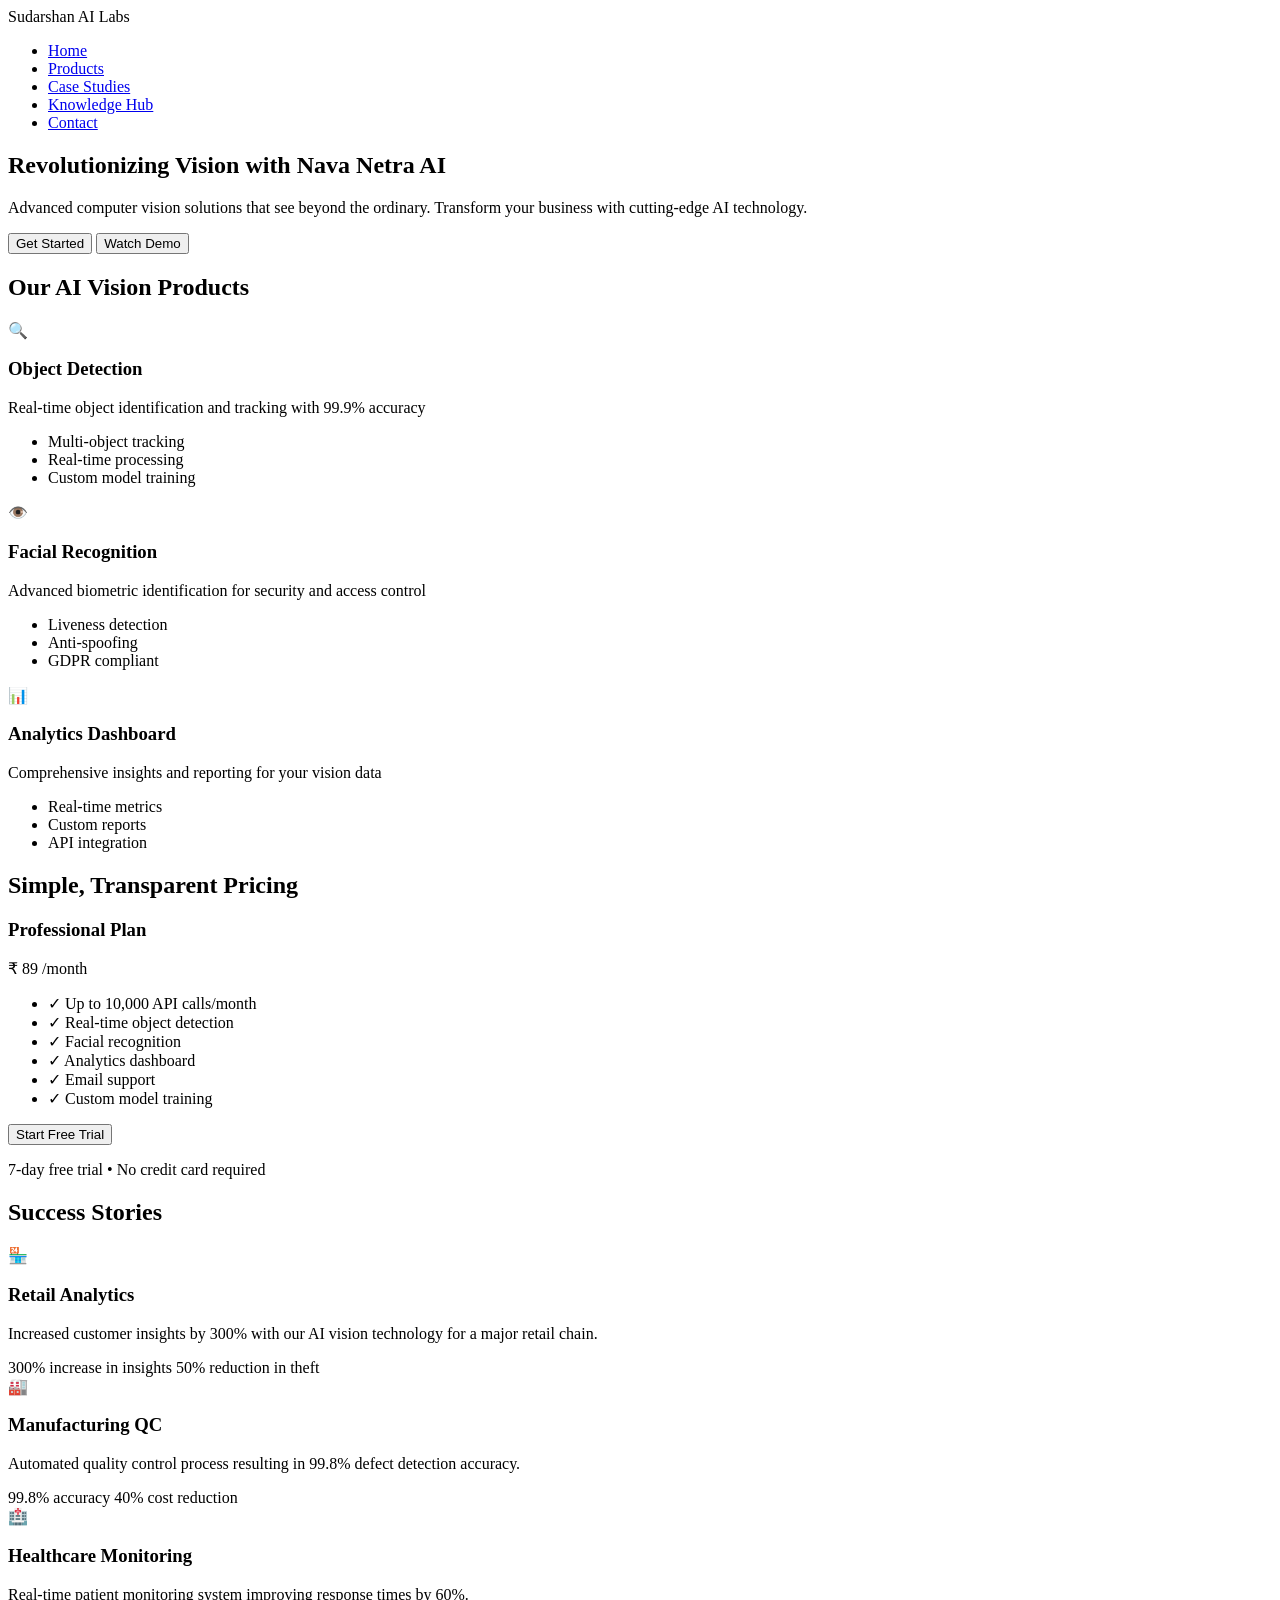
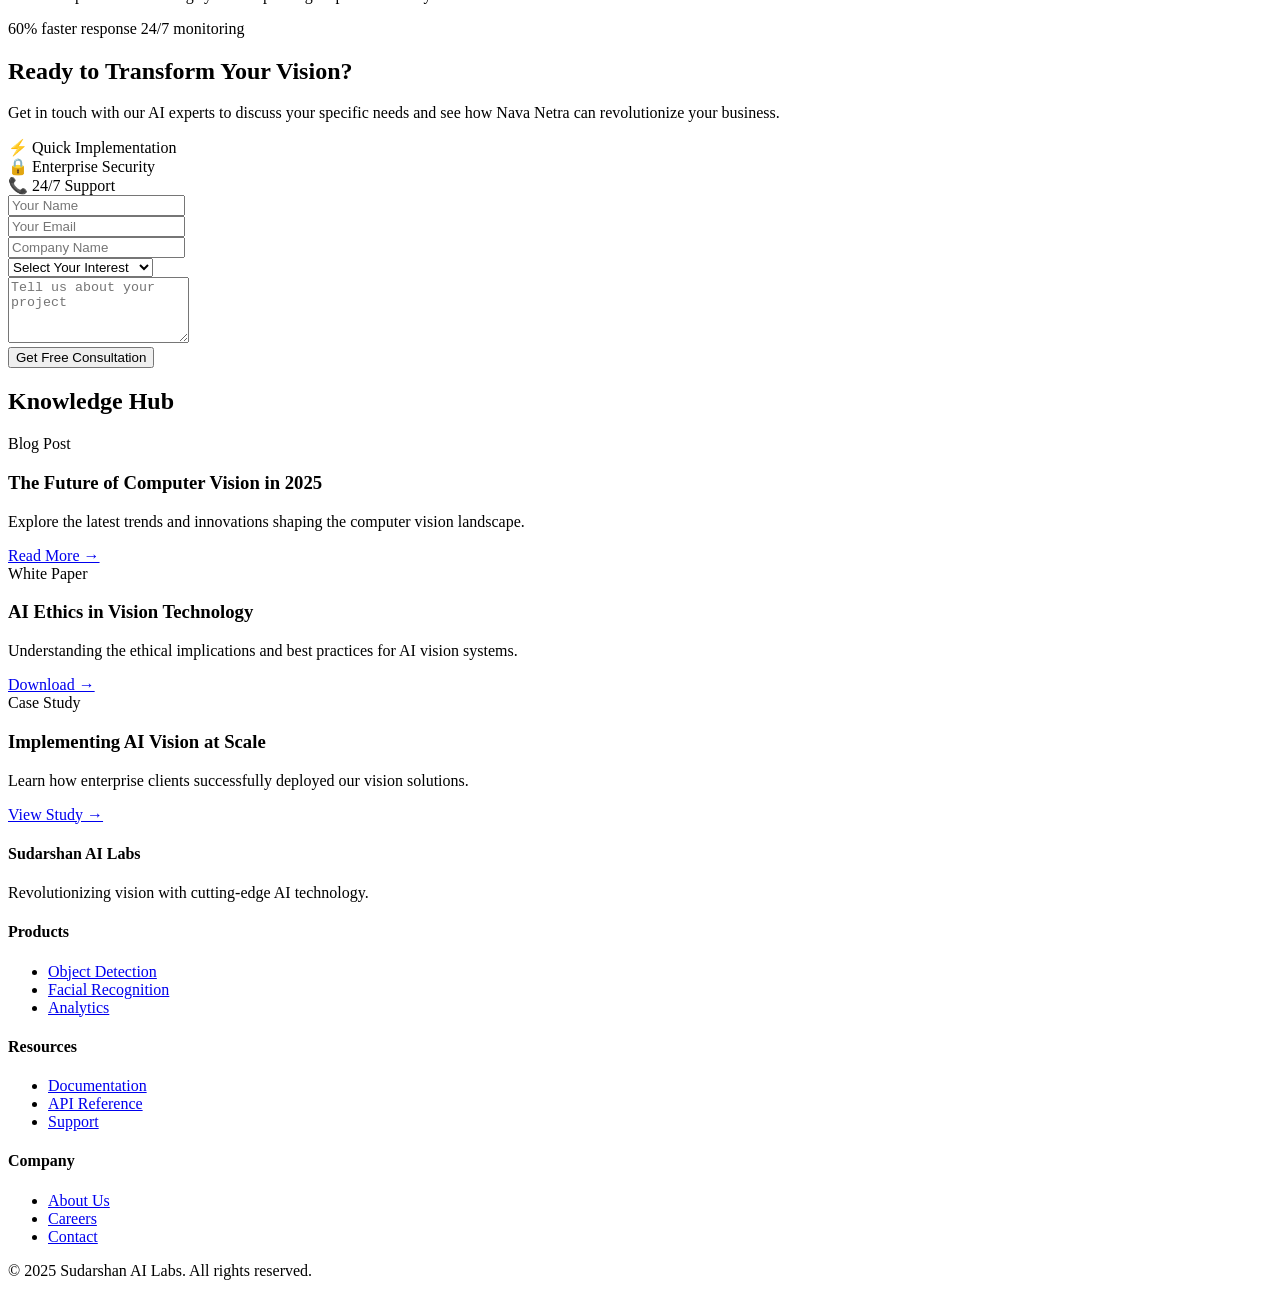
==== sudarshan-ai-labs/index.html @ 028c09b5 "Add Sudarshan AI Labs landing page structureCreate index.html Created comprehensive HTML structure f" ====
<!DOCTYPE html>
<html lang="en">
<head>
    <meta charset="UTF-8">
    <meta name="viewport" content="width=device-width, initial-scale=1.0">
    <title>Sudarshan AI Labs - Nava Netra Vision</title>
    <link rel="stylesheet" href="styles/main.css">
    <link rel="preconnect" href="https://fonts.googleapis.com">
    <link rel="preconnect" href="https://fonts.gstatic.com" crossorigin>
    <link href="https://fonts.googleapis.com/css2?family=Inter:wght@300;400;500;600;700&display=swap" rel="stylesheet">
</head>
<body>
    <!-- Navigation -->
    <nav class="navbar">
        <div class="nav-container">
            <div class="nav-logo">
                <span class="logo-text">Sudarshan AI Labs</span>
            </div>
            <ul class="nav-menu">
                <li><a href="#home" class="nav-link">Home</a></li>
                <li><a href="#products" class="nav-link">Products</a></li>
                <li><a href="#case-studies" class="nav-link">Case Studies</a></li>
                <li><a href="#knowledge-hub" class="nav-link">Knowledge Hub</a></li>
                <li><a href="#contact" class="nav-link">Contact</a></li>
            </ul>
            <div class="hamburger">
                <span class="bar"></span>
                <span class="bar"></span>
                <span class="bar"></span>
            </div>
        </div>
    </nav>

    <!-- Hero Section -->
    <section id="home" class="hero">
        <div class="hero-container">
            <div class="hero-content">
                <h1 class="hero-title">Revolutionizing Vision with <span class="gradient-text">Nava Netra AI</span></h1>
                <p class="hero-subtitle">Advanced computer vision solutions that see beyond the ordinary. Transform your business with cutting-edge AI technology.</p>
                <div class="hero-buttons">
                    <button class="btn-primary">Get Started</button>
                    <button class="btn-secondary">Watch Demo</button>
                </div>
            </div>
            <div class="hero-visual">
                <div class="ai-eye-container">
                    <div class="ai-eye">
                        <div class="iris"></div>
                        <div class="pupil"></div>
                    </div>
                    <div class="scan-lines"></div>
                    <div class="data-particles"></div>
                </div>
            </div>
        </div>
        <div class="hero-bg-effects">
            <div class="grid-overlay"></div>
            <div class="floating-elements"></div>
        </div>
    </section>

    <!-- Products Section -->
    <section id="products" class="products">
        <div class="container">
            <h2 class="section-title">Our AI Vision Products</h2>
            <div class="products-grid">
                <div class="product-card">
                    <div class="product-icon">🔍</div>
                    <h3>Object Detection</h3>
                    <p>Real-time object identification and tracking with 99.9% accuracy</p>
                    <ul class="features">
                        <li>Multi-object tracking</li>
                        <li>Real-time processing</li>
                        <li>Custom model training</li>
                    </ul>
                </div>
                <div class="product-card">
                    <div class="product-icon">👁️</div>
                    <h3>Facial Recognition</h3>
                    <p>Advanced biometric identification for security and access control</p>
                    <ul class="features">
                        <li>Liveness detection</li>
                        <li>Anti-spoofing</li>
                        <li>GDPR compliant</li>
                    </ul>
                </div>
                <div class="product-card">
                    <div class="product-icon">📊</div>
                    <h3>Analytics Dashboard</h3>
                    <p>Comprehensive insights and reporting for your vision data</p>
                    <ul class="features">
                        <li>Real-time metrics</li>
                        <li>Custom reports</li>
                        <li>API integration</li>
                    </ul>
                </div>
            </div>
        </div>
    </section>

    <!-- Pricing Section -->
    <section id="pricing" class="pricing">
        <div class="container">
            <h2 class="section-title">Simple, Transparent Pricing</h2>
            <div class="pricing-card featured">
                <div class="pricing-header">
                    <h3>Professional Plan</h3>
                    <div class="price">
                        <span class="currency">₹</span>
                        <span class="amount">89</span>
                        <span class="period">/month</span>
                    </div>
                </div>
                <div class="pricing-features">
                    <ul>
                        <li>✓ Up to 10,000 API calls/month</li>
                        <li>✓ Real-time object detection</li>
                        <li>✓ Facial recognition</li>
                        <li>✓ Analytics dashboard</li>
                        <li>✓ Email support</li>
                        <li>✓ Custom model training</li>
                    </ul>
                </div>
                <button class="btn-primary">Start Free Trial</button>
                <p class="trial-note">7-day free trial • No credit card required</p>
            </div>
        </div>
    </section>

    <!-- Case Studies Section -->
    <section id="case-studies" class="case-studies">
        <div class="container">
            <h2 class="section-title">Success Stories</h2>
            <div class="case-studies-grid">
                <div class="case-study-card">
                    <div class="case-study-image">
                        <div class="placeholder-image">🏪</div>
                    </div>
                    <div class="case-study-content">
                        <h3>Retail Analytics</h3>
                        <p>Increased customer insights by 300% with our AI vision technology for a major retail chain.</p>
                        <div class="metrics">
                            <span class="metric">300% increase in insights</span>
                            <span class="metric">50% reduction in theft</span>
                        </div>
                    </div>
                </div>
                <div class="case-study-card">
                    <div class="case-study-image">
                        <div class="placeholder-image">🏭</div>
                    </div>
                    <div class="case-study-content">
                        <h3>Manufacturing QC</h3>
                        <p>Automated quality control process resulting in 99.8% defect detection accuracy.</p>
                        <div class="metrics">
                            <span class="metric">99.8% accuracy</span>
                            <span class="metric">40% cost reduction</span>
                        </div>
                    </div>
                </div>
                <div class="case-study-card">
                    <div class="case-study-image">
                        <div class="placeholder-image">🏥</div>
                    </div>
                    <div class="case-study-content">
                        <h3>Healthcare Monitoring</h3>
                        <p>Real-time patient monitoring system improving response times by 60%.</p>
                        <div class="metrics">
                            <span class="metric">60% faster response</span>
                            <span class="metric">24/7 monitoring</span>
                        </div>
                    </div>
                </div>
            </div>
        </div>
    </section>

    <!-- Lead Form Section -->
    <section id="contact" class="contact">
        <div class="container">
            <div class="contact-content">
                <div class="contact-info">
                    <h2>Ready to Transform Your Vision?</h2>
                    <p>Get in touch with our AI experts to discuss your specific needs and see how Nava Netra can revolutionize your business.</p>
                    <div class="contact-benefits">
                        <div class="benefit">
                            <span class="benefit-icon">⚡</span>
                            <span>Quick Implementation</span>
                        </div>
                        <div class="benefit">
                            <span class="benefit-icon">🔒</span>
                            <span>Enterprise Security</span>
                        </div>
                        <div class="benefit">
                            <span class="benefit-icon">📞</span>
                            <span>24/7 Support</span>
                        </div>
                    </div>
                </div>
                <div class="contact-form">
                    <form id="leadForm">
                        <div class="form-group">
                            <input type="text" id="name" name="name" placeholder="Your Name" required>
                        </div>
                        <div class="form-group">
                            <input type="email" id="email" name="email" placeholder="Your Email" required>
                        </div>
                        <div class="form-group">
                            <input type="text" id="company" name="company" placeholder="Company Name">
                        </div>
                        <div class="form-group">
                            <select id="interest" name="interest" required>
                                <option value="">Select Your Interest</option>
                                <option value="object-detection">Object Detection</option>
                                <option value="facial-recognition">Facial Recognition</option>
                                <option value="analytics">Analytics Dashboard</option>
                                <option value="custom">Custom Solution</option>
                            </select>
                        </div>
                        <div class="form-group">
                            <textarea id="message" name="message" placeholder="Tell us about your project" rows="4"></textarea>
                        </div>
                        <button type="submit" class="btn-primary">Get Free Consultation</button>
                    </form>
                </div>
            </div>
        </div>
    </section>

    <!-- Knowledge Hub Section -->
    <section id="knowledge-hub" class="knowledge-hub">
        <div class="container">
            <h2 class="section-title">Knowledge Hub</h2>
            <div class="knowledge-grid">
                <div class="knowledge-card">
                    <div class="knowledge-type">Blog Post</div>
                    <h3>The Future of Computer Vision in 2025</h3>
                    <p>Explore the latest trends and innovations shaping the computer vision landscape.</p>
                    <a href="#" class="read-more">Read More →</a>
                </div>
                <div class="knowledge-card">
                    <div class="knowledge-type">White Paper</div>
                    <h3>AI Ethics in Vision Technology</h3>
                    <p>Understanding the ethical implications and best practices for AI vision systems.</p>
                    <a href="#" class="read-more">Download →</a>
                </div>
                <div class="knowledge-card">
                    <div class="knowledge-type">Case Study</div>
                    <h3>Implementing AI Vision at Scale</h3>
                    <p>Learn how enterprise clients successfully deployed our vision solutions.</p>
                    <a href="#" class="read-more">View Study →</a>
                </div>
            </div>
        </div>
    </section>

    <!-- Footer -->
    <footer class="footer">
        <div class="container">
            <div class="footer-content">
                <div class="footer-section">
                    <h4>Sudarshan AI Labs</h4>
                    <p>Revolutionizing vision with cutting-edge AI technology.</p>
                </div>
                <div class="footer-section">
                    <h4>Products</h4>
                    <ul>
                        <li><a href="#">Object Detection</a></li>
                        <li><a href="#">Facial Recognition</a></li>
                        <li><a href="#">Analytics</a></li>
                    </ul>
                </div>
                <div class="footer-section">
                    <h4>Resources</h4>
                    <ul>
                        <li><a href="#">Documentation</a></li>
                        <li><a href="#">API Reference</a></li>
                        <li><a href="#">Support</a></li>
                    </ul>
                </div>
                <div class="footer-section">
                    <h4>Company</h4>
                    <ul>
                        <li><a href="#">About Us</a></li>
                        <li><a href="#">Careers</a></li>
                        <li><a href="#">Contact</a></li>
                    </ul>
                </div>
            </div>
            <div class="footer-bottom">
                <p>&copy; 2025 Sudarshan AI Labs. All rights reserved.</p>
            </div>
        </div>
    </footer>

    <script src="scripts/main.js"></script>
</body>
</html>
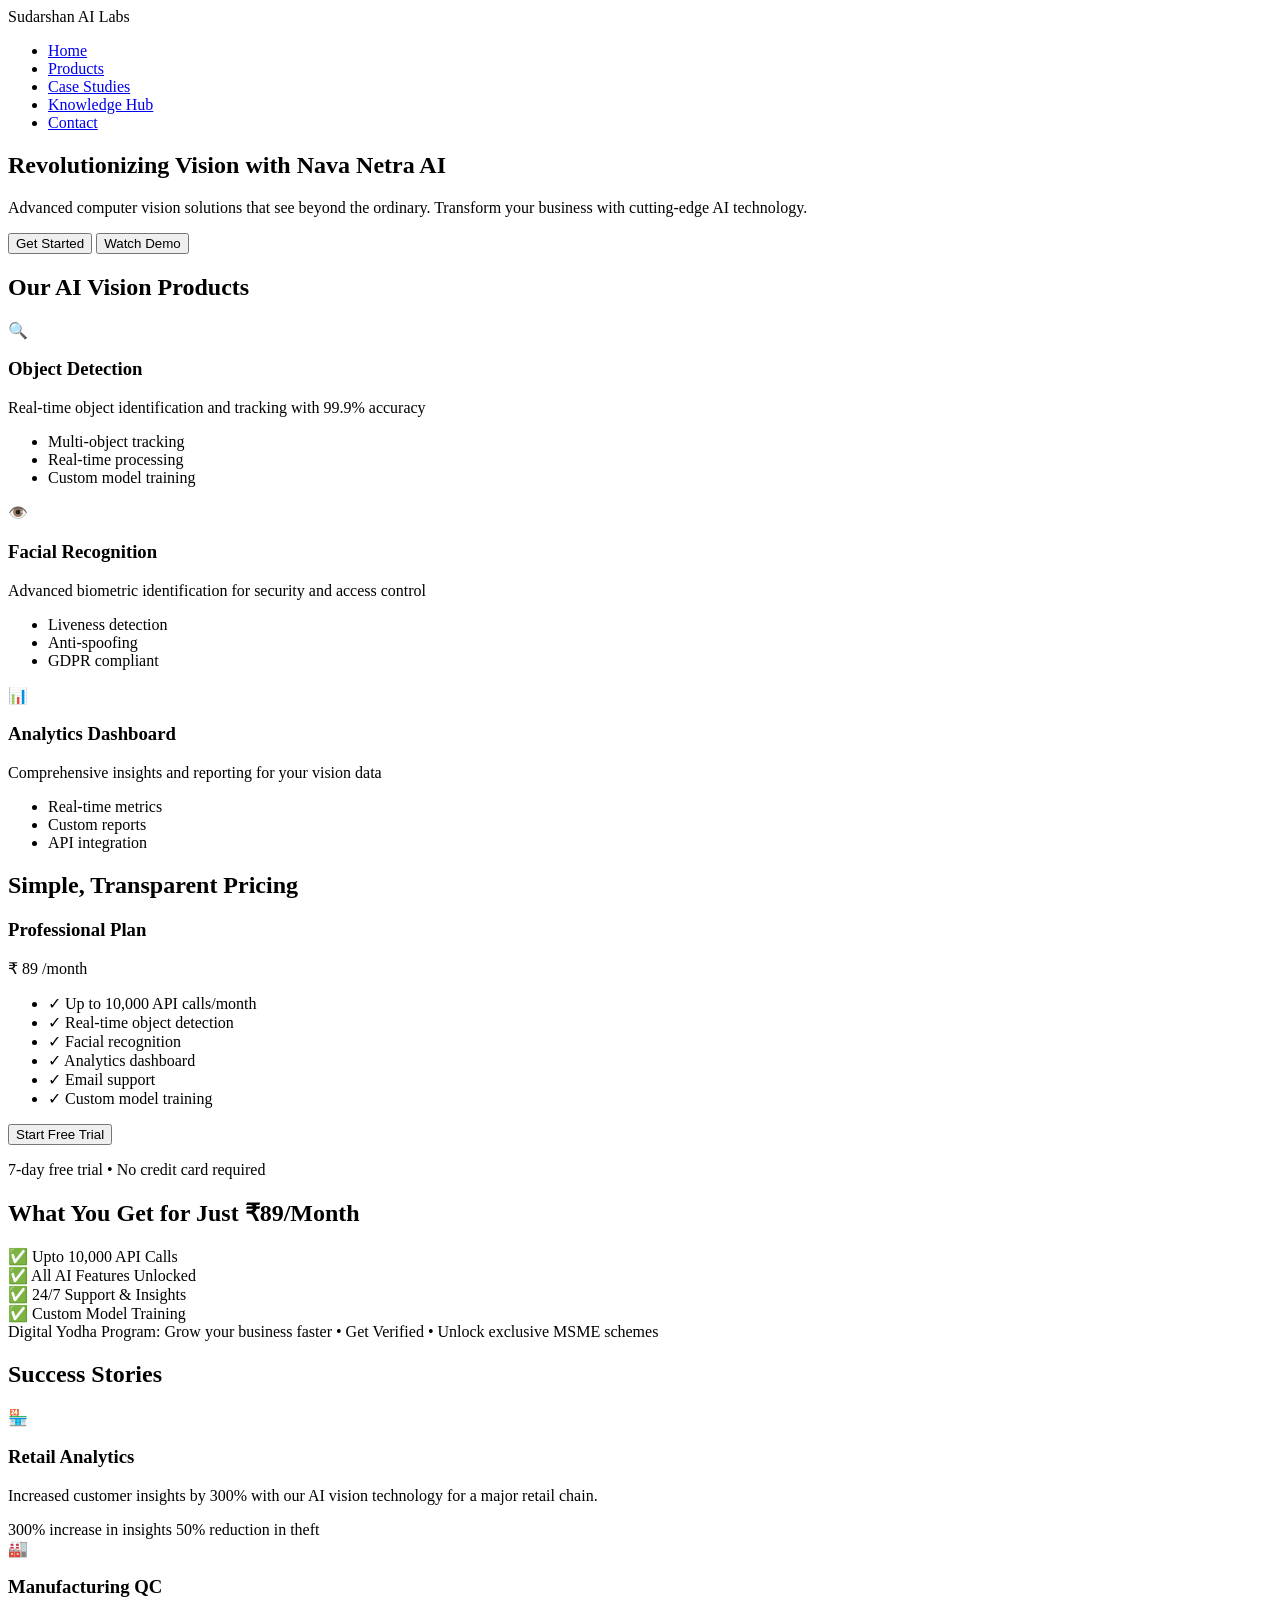
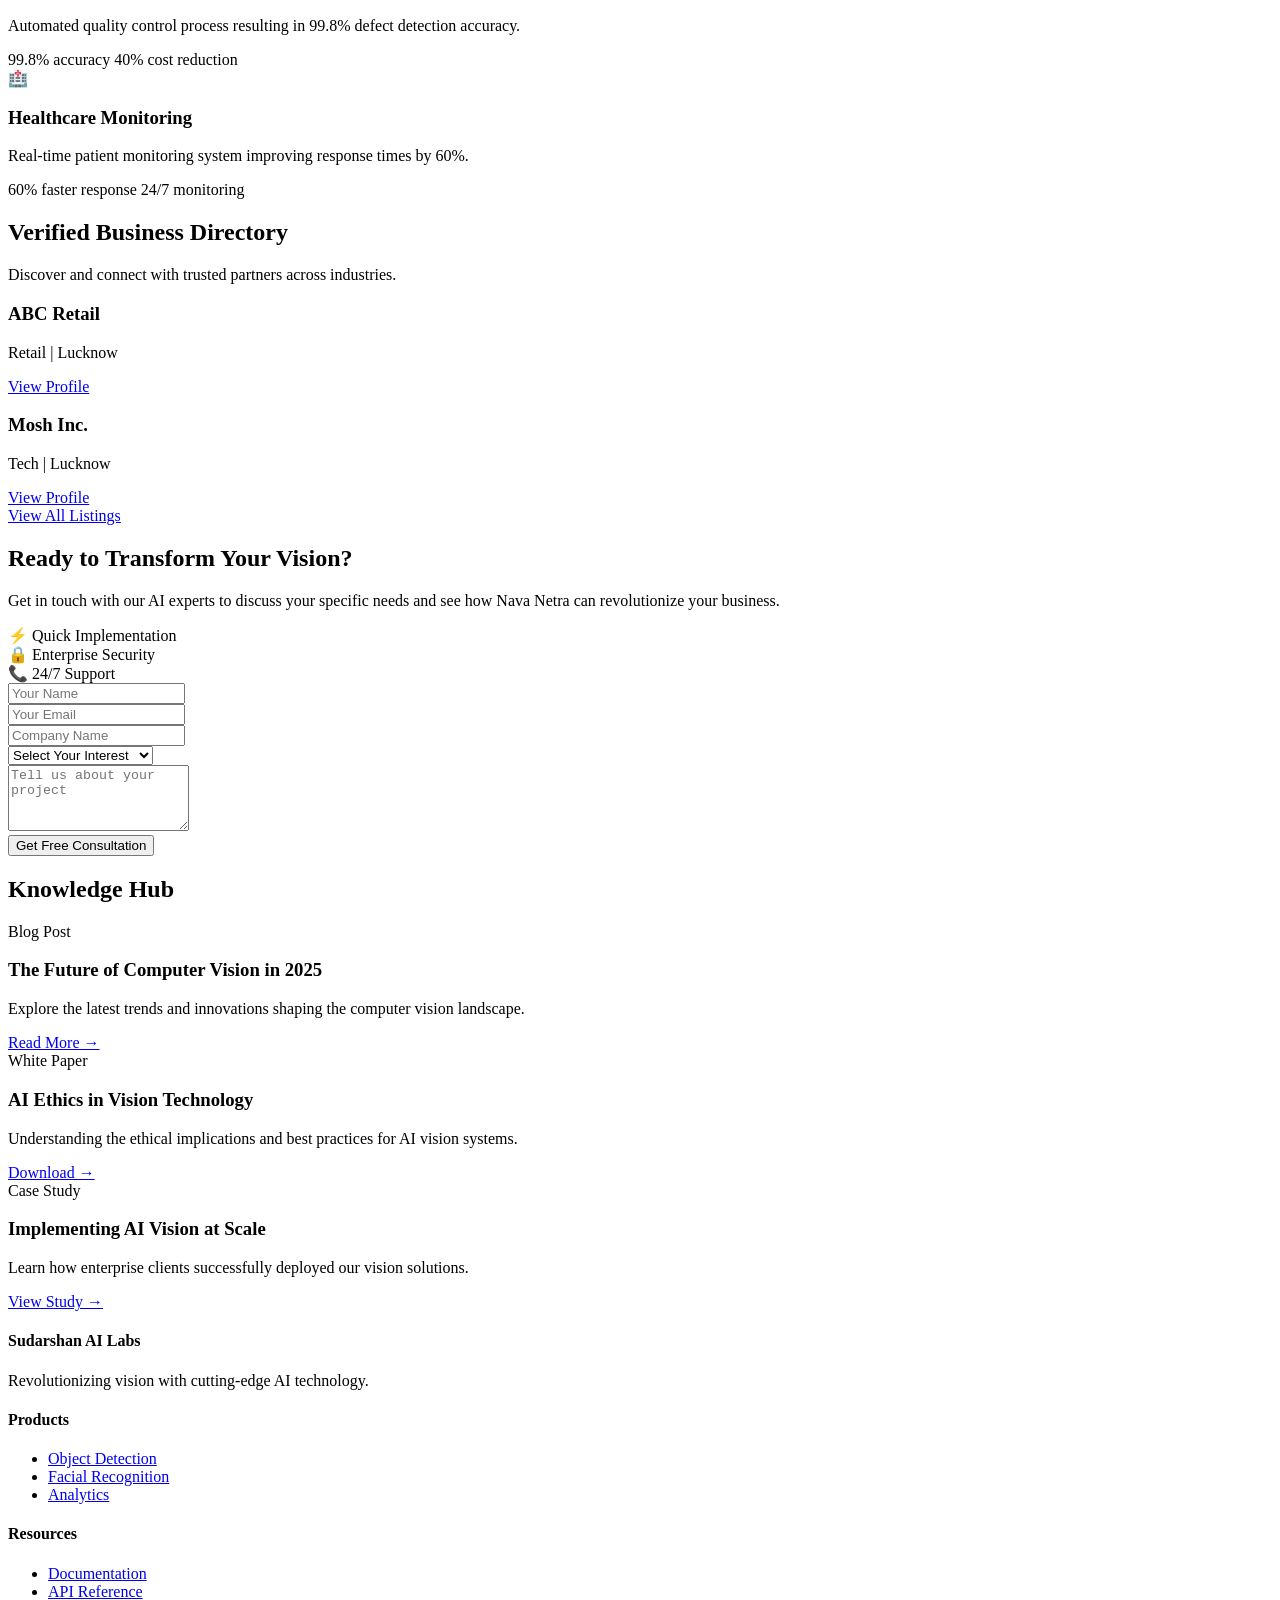
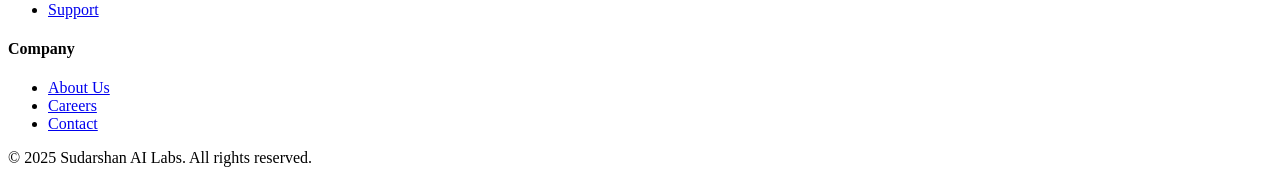
==== commit 4a0f977d: "Update index.html" ====
--- a/sudarshan-ai-labs/index.html
+++ b/sudarshan-ai-labs/index.html
@@ -126,6 +126,27 @@
             </div>
         </div>
     </section>
+<!-- ₹89 Benefits Section -->
+<section class="benefits">
+  <h2>What You Get for Just ₹89/Month</h2>
+  <div class="benefit-cards">
+    <div class="benefit-card">
+      <span>✅</span> Upto 10,000 API Calls
+    </div>
+    <div class="benefit-card">
+      <span>✅</span> All AI Features Unlocked
+    </div>
+    <div class="benefit-card">
+      <span>✅</span> 24/7 Support & Insights
+    </div>
+    <div class="benefit-card">
+      <span>✅</span> Custom Model Training
+    </div>
+  </div>
+  <div class="marquee">
+    <span>Digital Yodha Program: Grow your business faster • Get Verified • Unlock exclusive MSME schemes</span>
+  </div>
+</section>
 
     <!-- Case Studies Section -->
     <section id="case-studies" class="case-studies">
@@ -174,6 +195,25 @@
             </div>
         </div>
     </section>
+<!-- Business Directory Section -->
+<section class="directory">
+  <h2>Verified Business Directory</h2>
+  <p>Discover and connect with trusted partners across industries.</p>
+  <div class="directory-grid">
+    <div class="directory-card">
+      <h3>ABC Retail</h3>
+      <p>Retail | Lucknow</p>
+      <a href="#">View Profile</a>
+    </div>
+    <div class="directory-card">
+      <h3>Mosh Inc.</h3>
+      <p>Tech | Lucknow</p>
+      <a href="#">View Profile</a>
+    </div>
+    <!-- Repeat .directory-card for each business -->
+  </div>
+  <a class="cta" href="#">View All Listings</a>
+</section>
 
     <!-- Lead Form Section -->
     <section id="contact" class="contact">
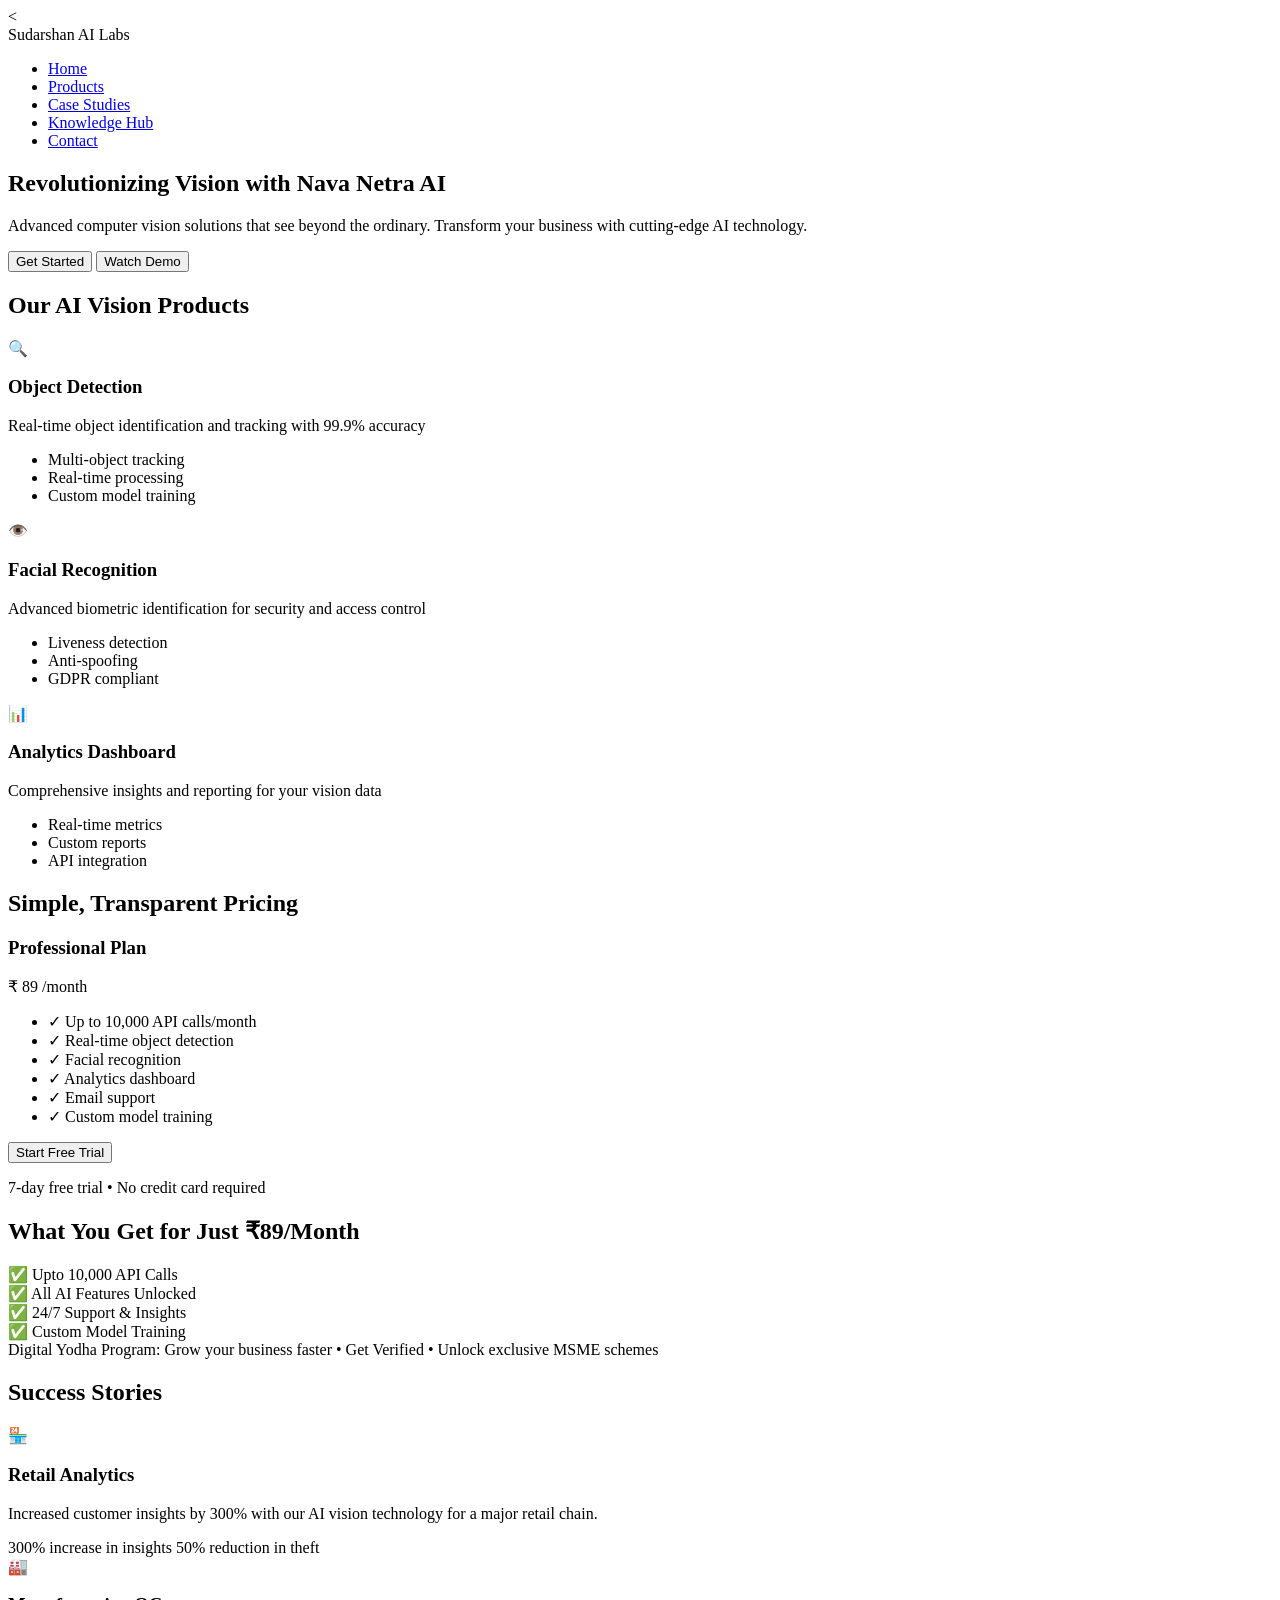
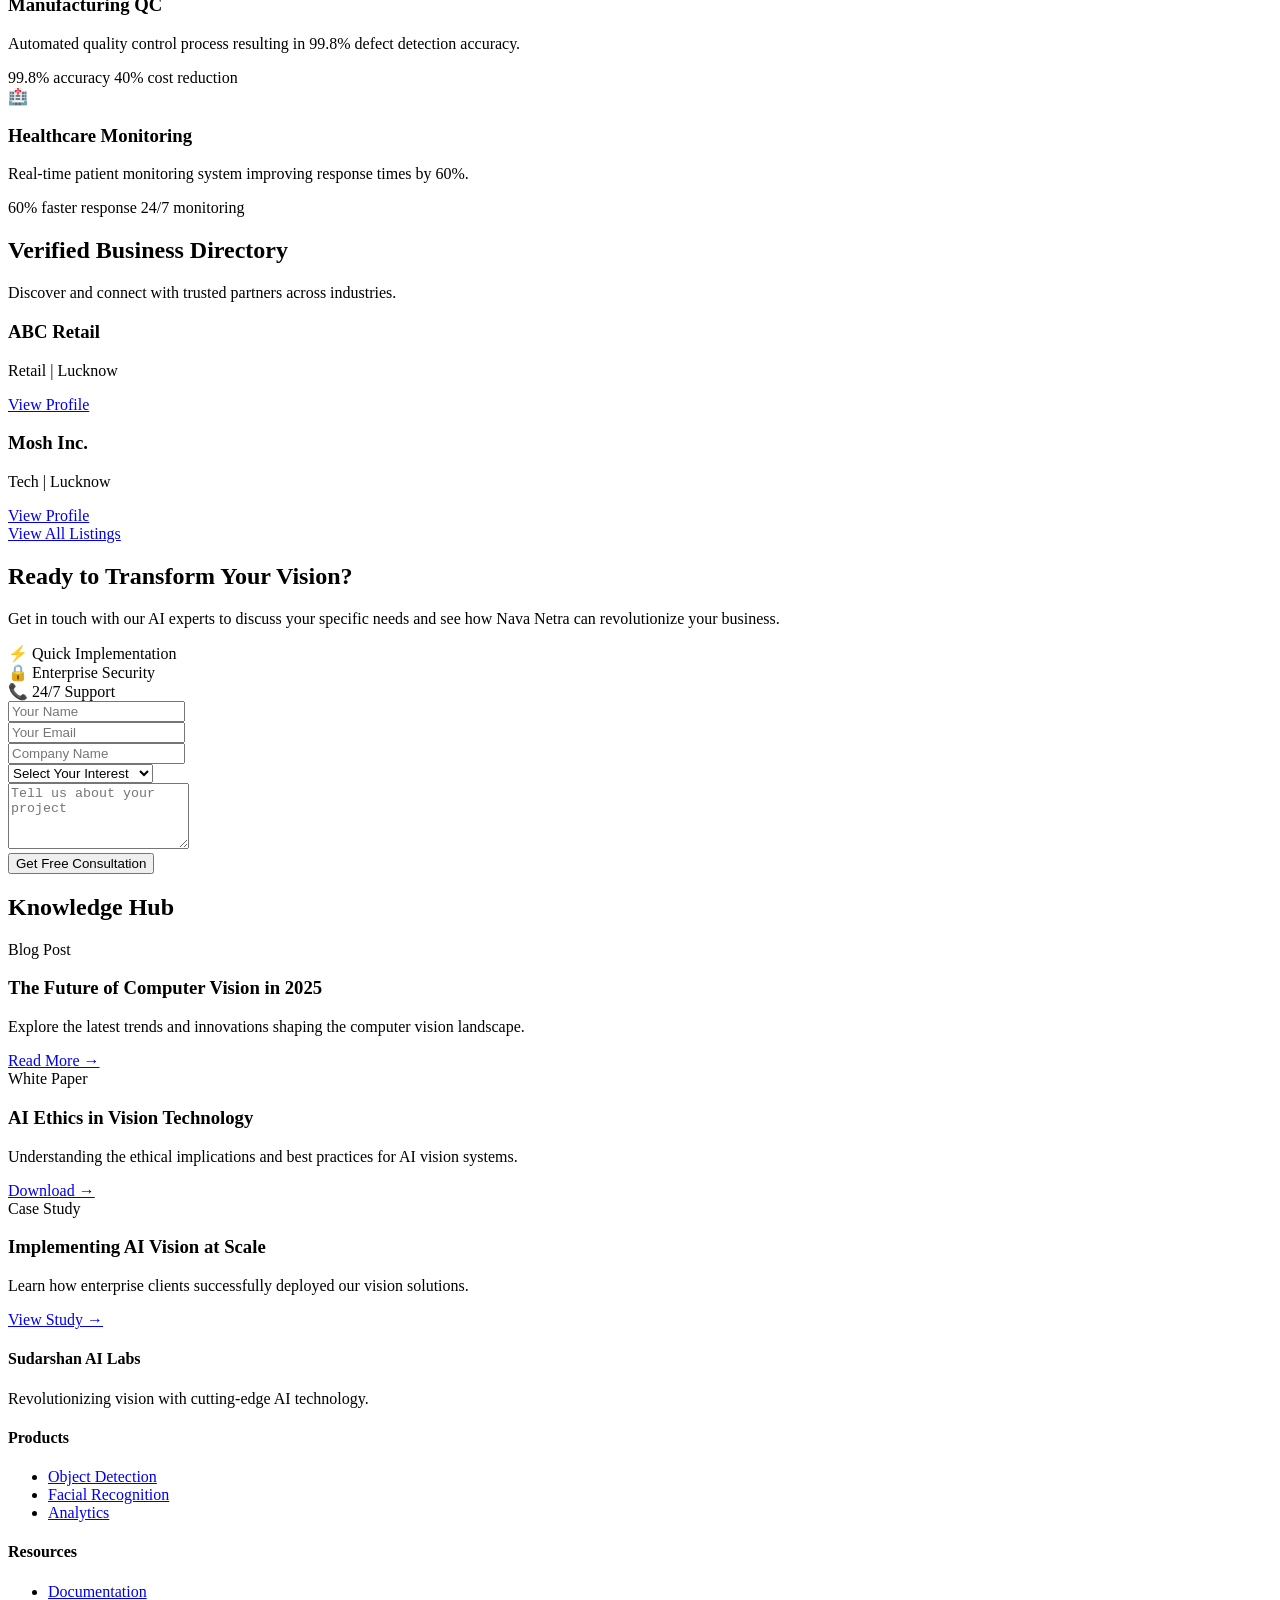
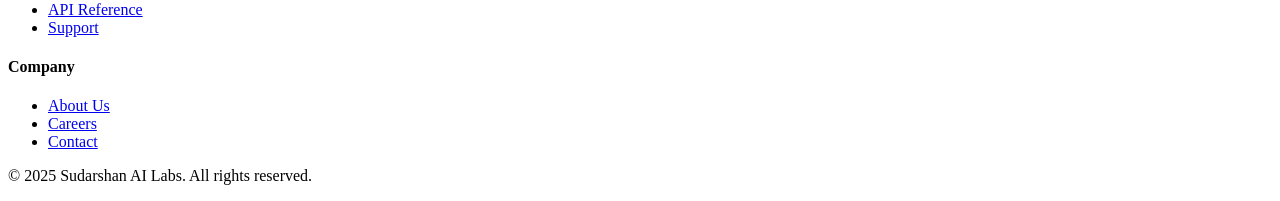
==== commit 464bc4dc: "Fix CSS link to use css directory for stylesheet" ====
--- a/sudarshan-ai-labs/index.html
+++ b/sudarshan-ai-labs/index.html
@@ -4,7 +4,7 @@
     <meta charset="UTF-8">
     <meta name="viewport" content="width=device-width, initial-scale=1.0">
     <title>Sudarshan AI Labs - Nava Netra Vision</title>
-    <link rel="stylesheet" href="styles/main.css">
+    <<link rel="stylesheet" href="css/main.css">
     <link rel="preconnect" href="https://fonts.googleapis.com">
     <link rel="preconnect" href="https://fonts.gstatic.com" crossorigin>
     <link href="https://fonts.googleapis.com/css2?family=Inter:wght@300;400;500;600;700&display=swap" rel="stylesheet">
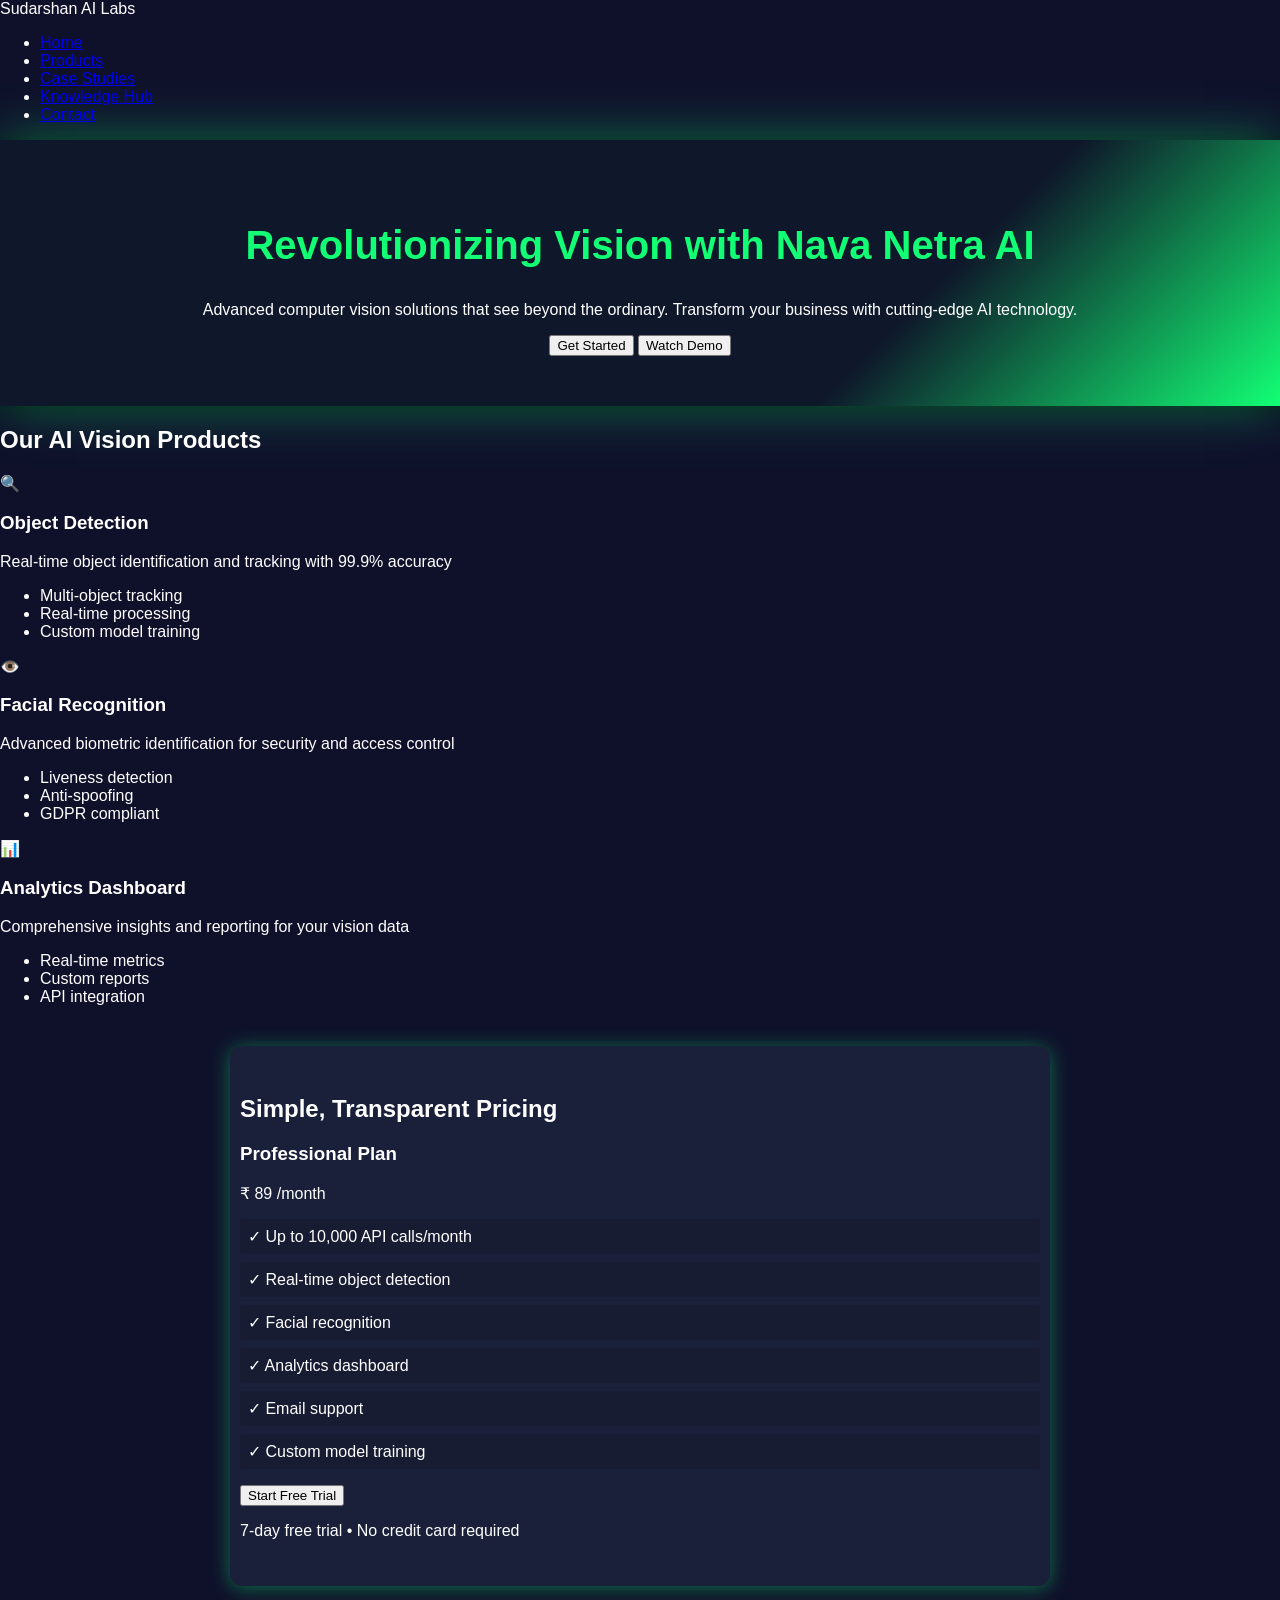
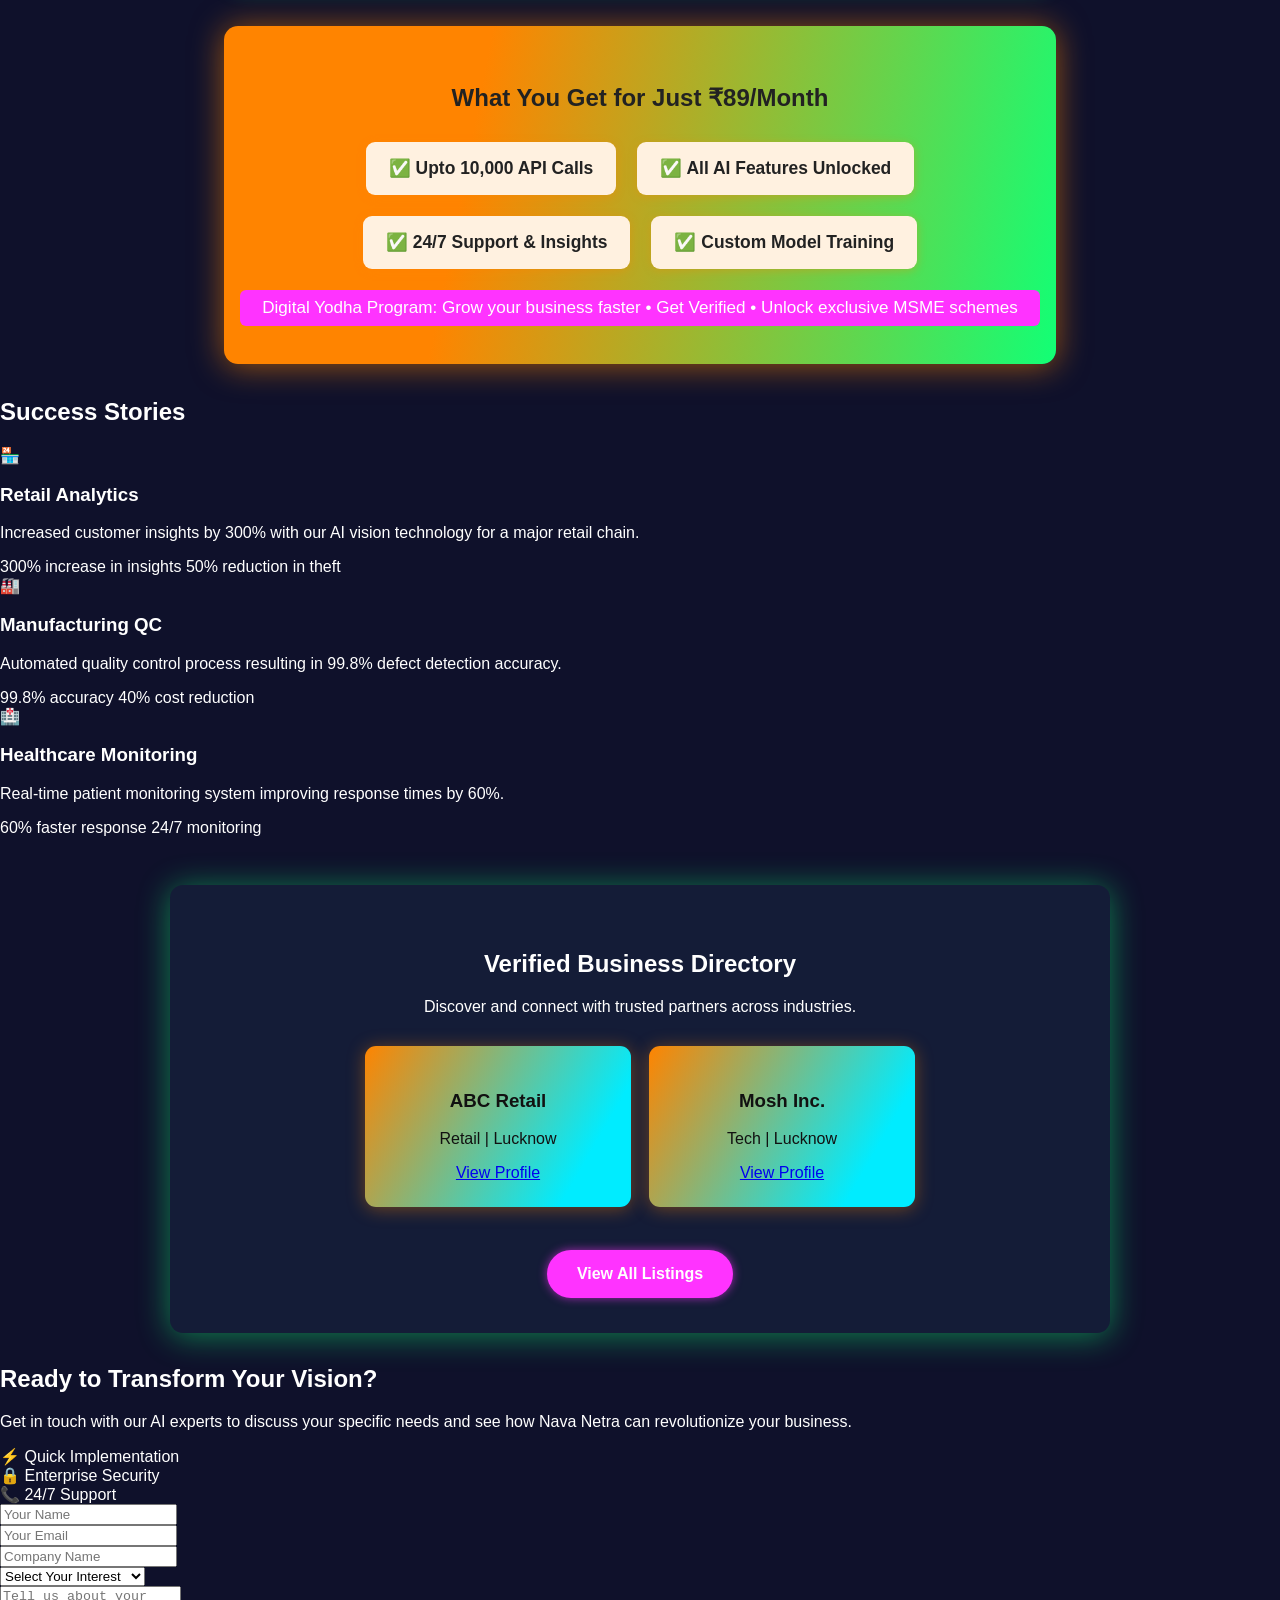
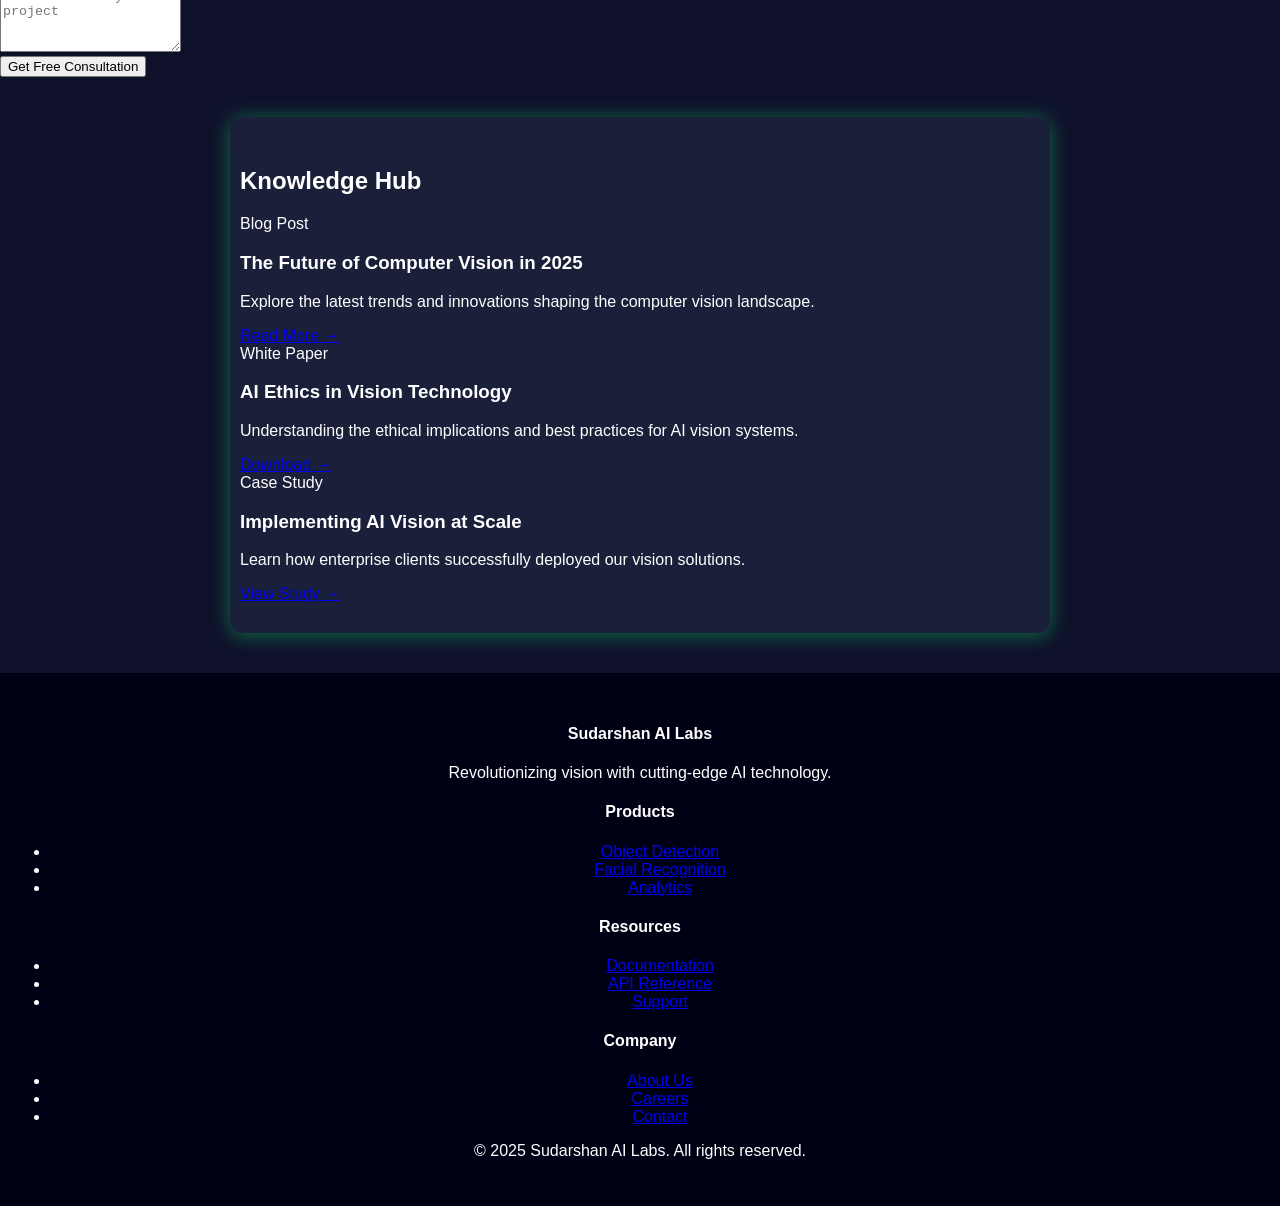
==== commit f4b7ca5c: "Fix link tags in index.html and reference main.css" ====
--- a/sudarshan-ai-labs/index.html
+++ b/sudarshan-ai-labs/index.html
@@ -4,7 +4,7 @@
     <meta charset="UTF-8">
     <meta name="viewport" content="width=device-width, initial-scale=1.0">
     <title>Sudarshan AI Labs - Nava Netra Vision</title>
-    <<link rel="stylesheet" href="css/main.css">
+    <link rel="stylesheet" href="main.css">
     <link rel="preconnect" href="https://fonts.googleapis.com">
     <link rel="preconnect" href="https://fonts.gstatic.com" crossorigin>
     <link href="https://fonts.googleapis.com/css2?family=Inter:wght@300;400;500;600;700&display=swap" rel="stylesheet">
--- a/sudarshan-ai-labs/main.css
+++ b/sudarshan-ai-labs/main.css
@@ -0,0 +1,136 @@
+body {
+  margin: 0;
+  font-family: 'Segoe UI', sans-serif;
+  background: #0f112b;
+  color: #fff;
+}
+.hero {
+  padding: 50px 20px;
+  text-align: center;
+  background: linear-gradient(135deg, #0e182a 70%, #12ff75 100%);
+  box-shadow: 0 0 50px #12ff7566, 0 2px 16px #000a;
+}
+.hero h1 { font-size: 2.5rem; color: #12ff75; }
+.hero h2 { color: #00ecff; }
+a.cta {
+  background: #ff33ff;
+  color: #fff;
+  text-decoration: none;
+  padding: 15px 30px;
+  border-radius: 50px;
+  font-weight: bold;
+  margin-top: 15px;
+  display: inline-block;
+  box-shadow: 0 0 10px #ff33ff99;
+}
+
+.showcase, .pricing, .testimonials, .leadform, .knowledge-hub {
+  margin: 40px 0;
+  padding: 30px 10px;
+  background: #1a203a;
+  border-radius: 12px;
+  max-width: 800px;
+  margin-left: auto; margin-right: auto;
+  box-shadow: 0 2px 20px #12ff7566;
+}
+.cards { display: flex; gap: 20px; justify-content: center; flex-wrap: wrap;}
+.card {
+  background: linear-gradient(135deg, #00ecff 30%, #ff33ff 60%, #ff8400 100%);
+  padding: 18px;
+  border-radius: 10px;
+  width: 185px;
+  text-align: center;
+  color: #fff;
+  margin: 10px 0;
+  box-shadow: 0 2px 24px #000a, 0 0 20px #00ecff55;
+}
+.pricing ul {list-style:none; padding:0;}
+.pricing li {margin:8px 0;background:#0002;border-radius:4px;padding:8px;}
+
+blockquote { font-style: italic; background: #ff840066; padding: 20px; border-radius: 10px; }
+
+.leadform input, .leadform textarea { display: block; width: 90%; margin: 10px auto; padding: 10px; border-radius: 8px; border: none; }
+.leadform button { background:#12ff75; color:#000; border:none; font-weight:bold; padding:10px 36px; border-radius:20px; }
+
+footer { text-align:center; padding:30px 10px; background: #000015; color: #fff; }
+footer .marquee {
+  width:100%; overflow:hidden; white-space:nowrap; animation: marquee 15s linear infinite; margin:12px 0;
+}
+@keyframes marquee {
+  0% {text-indent:100%;}
+  100%{text-indent:-100%;}
+}
+.benefits {
+  background: linear-gradient(101deg, #ff8400 30%, #12ff75 100%);
+  color: #222;
+  border-radius: 14px;
+  margin: 34px auto;
+  padding: 38px 16px;
+  max-width: 800px;
+  text-align: center;
+  box-shadow: 0 2px 32px #ff840099, 0 1px 6px #1111;
+}
+.benefit-cards {
+  display: flex;
+  gap: 21px;
+  flex-wrap: wrap;
+  justify-content: center;
+  margin: 30px 0 20px 0;
+}
+.benefit-card {
+  background: #fff1e0;
+  border-radius: 9px;
+  box-shadow: 0 2px 10px #ff840055;
+  color: #222;
+  font-weight: 600;
+  font-size: 1.09rem;
+  padding: 16px 23px;
+}
+.marquee {
+  margin: 21px 0 0 0;
+  font-size: 1.07rem;
+  color: #fff;
+  background: #ff33ff;
+  padding: 8px 18px;
+  border-radius: 6px;
+  white-space: nowrap;
+  overflow: hidden;
+  animation: marquee 14s linear infinite;
+}
+@keyframes marquee {
+  0%   { text-indent: 100%;}
+  100% { text-indent: -100%; }
+}
+/* --- Directory styles --- */
+.directory {
+  background: #141c37;
+  color: #fff;
+  padding: 45px 20px 35px 20px;
+  border-radius: 13px;
+  margin: 48px auto 32px auto;
+  max-width: 900px;
+  box-shadow: 0 3px 32px #12ff7577;
+  text-align: center;
+}
+.directory-grid {
+  display: flex;
+  flex-wrap: wrap;
+  gap: 18px;
+  justify-content: center;
+  margin: 30px 0 20px 0;
+}
+.directory-card {
+  background: linear-gradient(120deg, #ff8400 0%, #00ecff 80%);
+  color: #111;
+  padding: 25px 18px;
+  border-radius: 11px;
+  min-width: 195px;
+  flex: 0 1 230px;
+  box-shadow: 0 2px 18px #ff840066;
+  margin-bottom: 8px;
+  transition: transform .25s, box-shadow .25s;
+}
+.directory-card:hover {
+  transform: translateY(-8px) scale(1.03);
+  box-shadow: 0 6px 44px #ff33ff66;
+}
